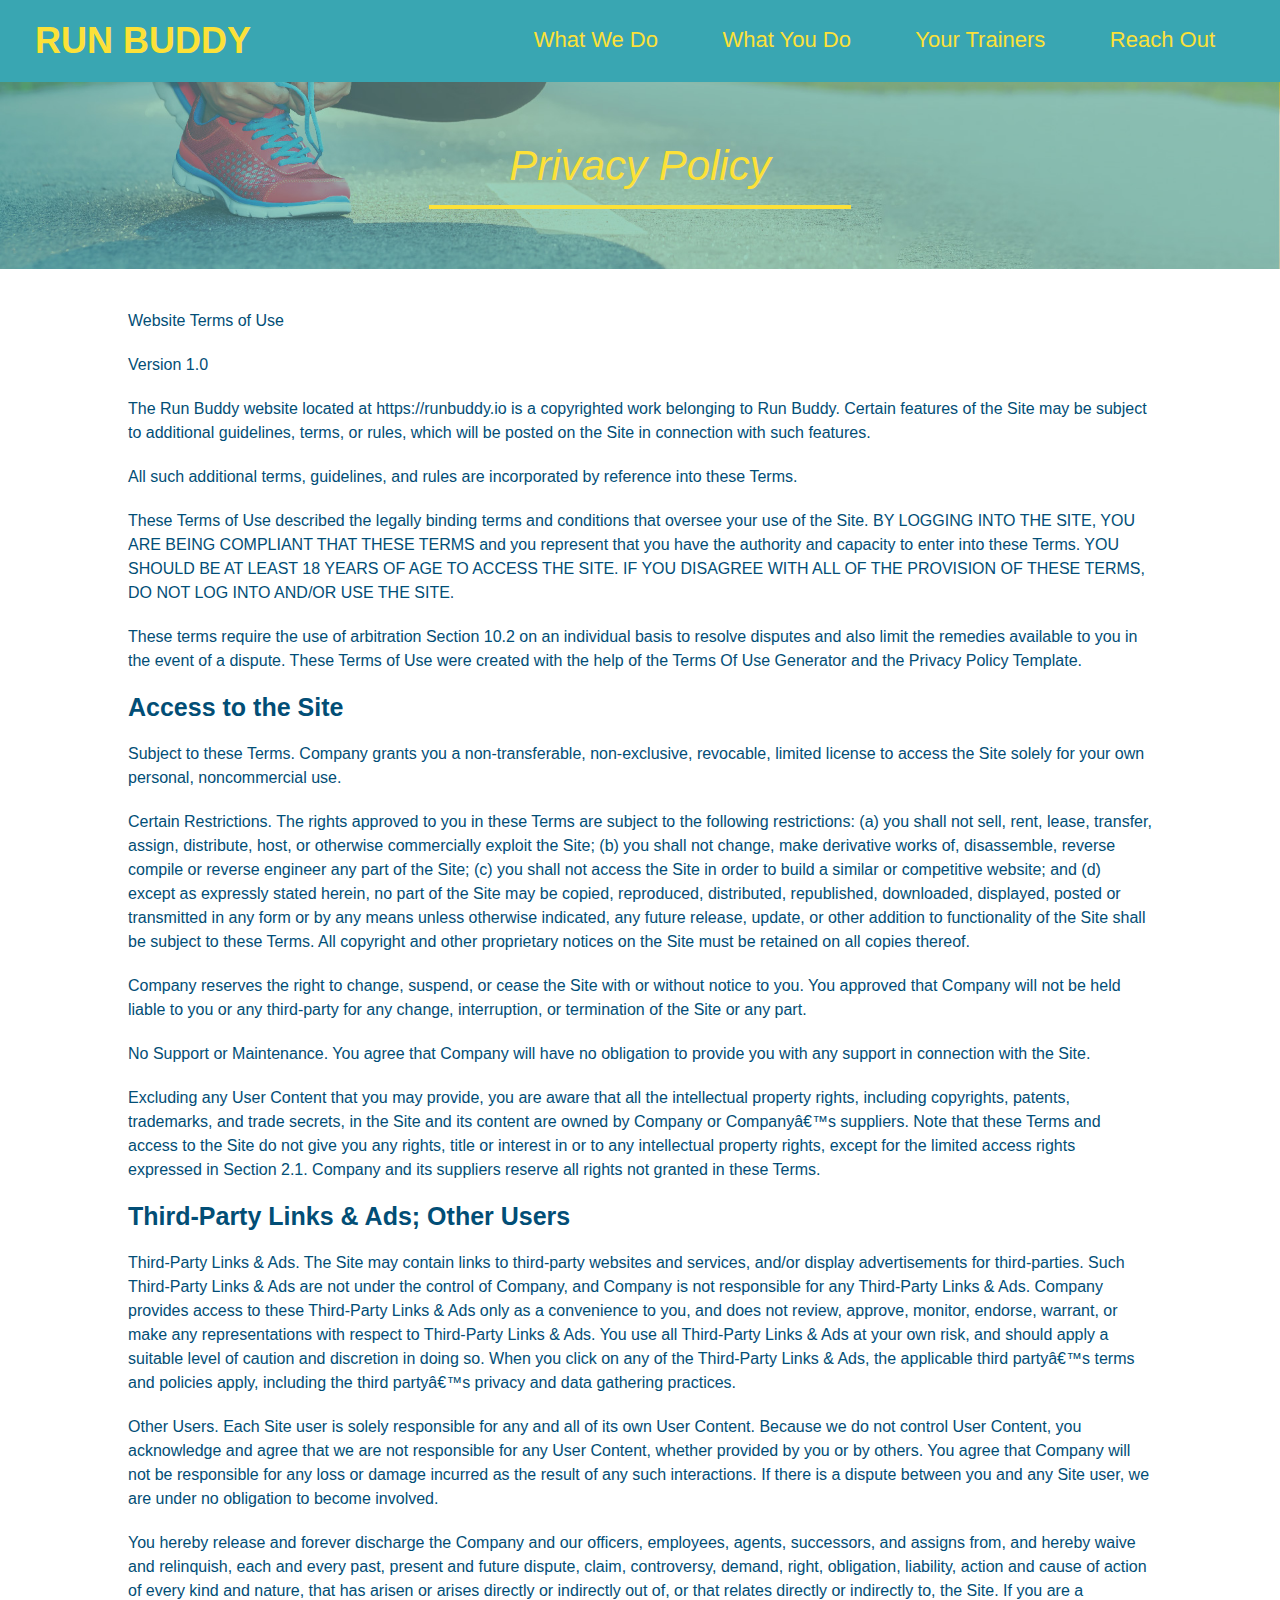
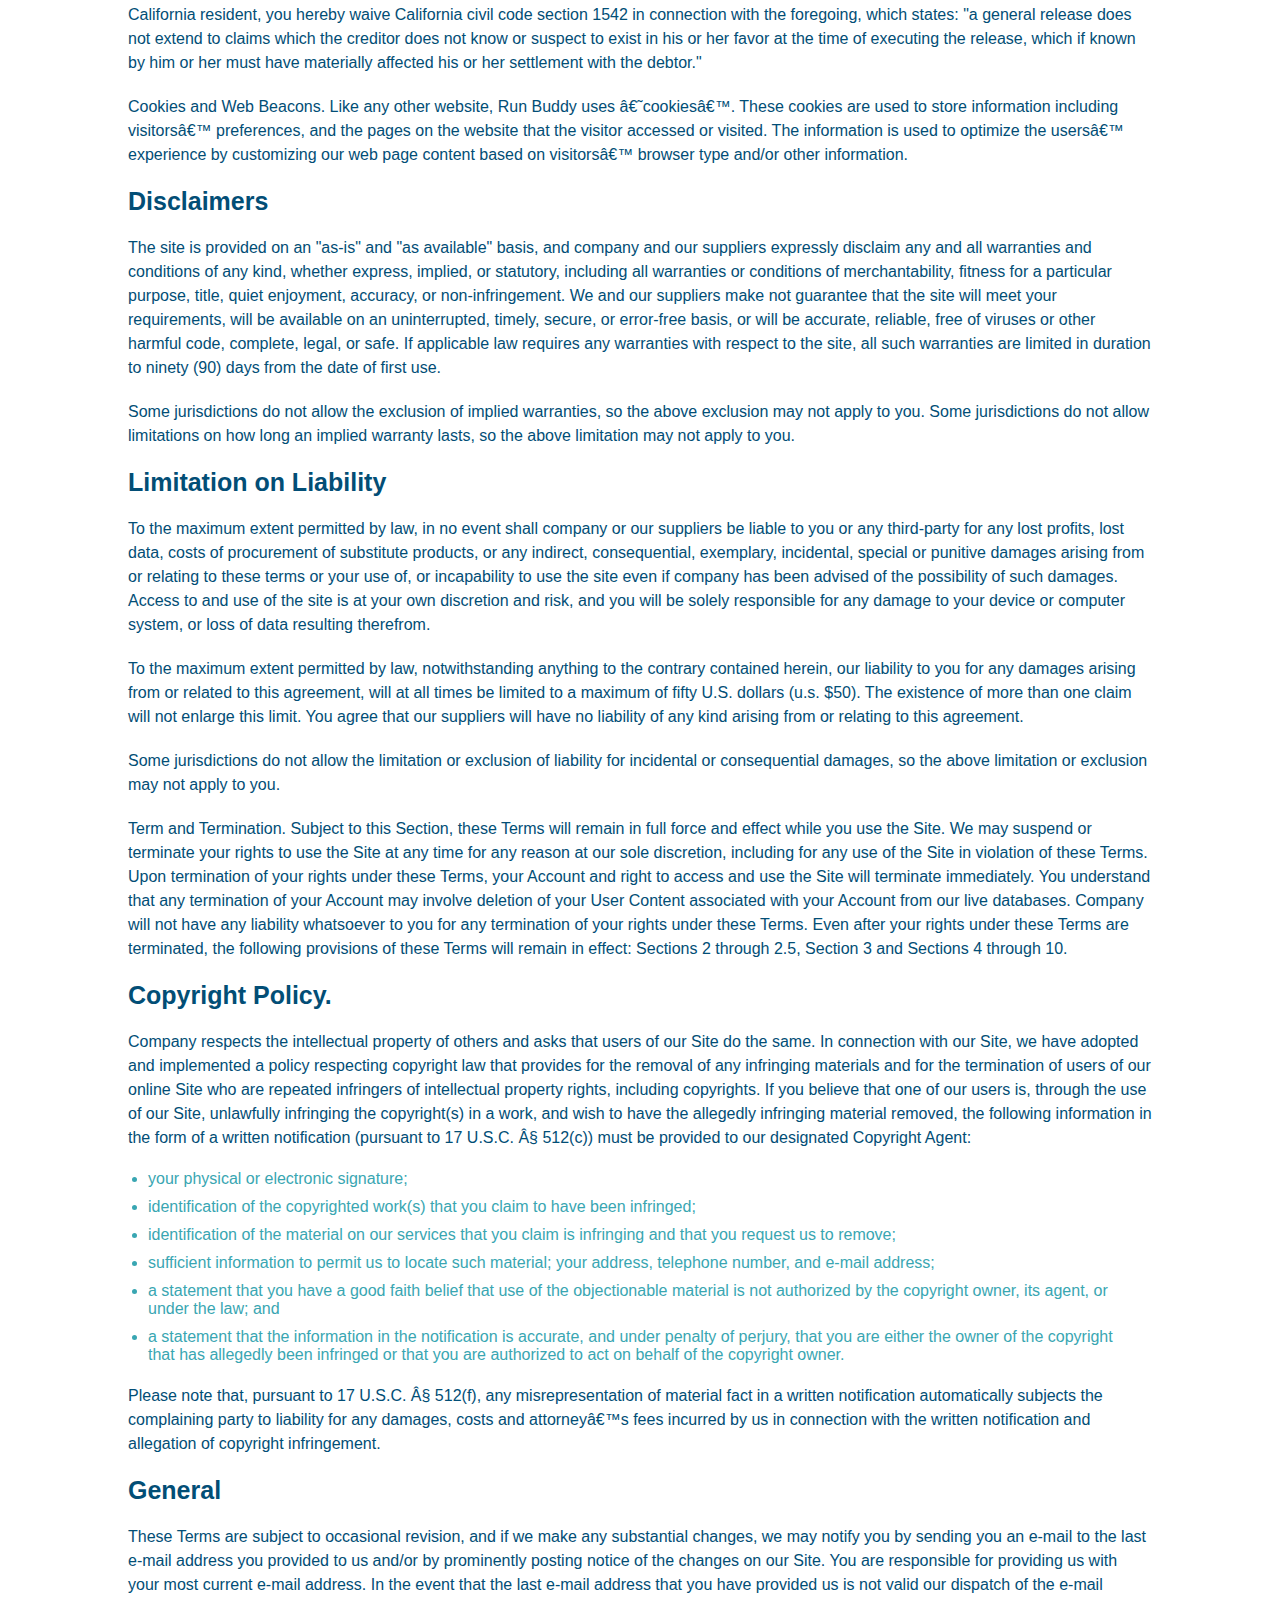
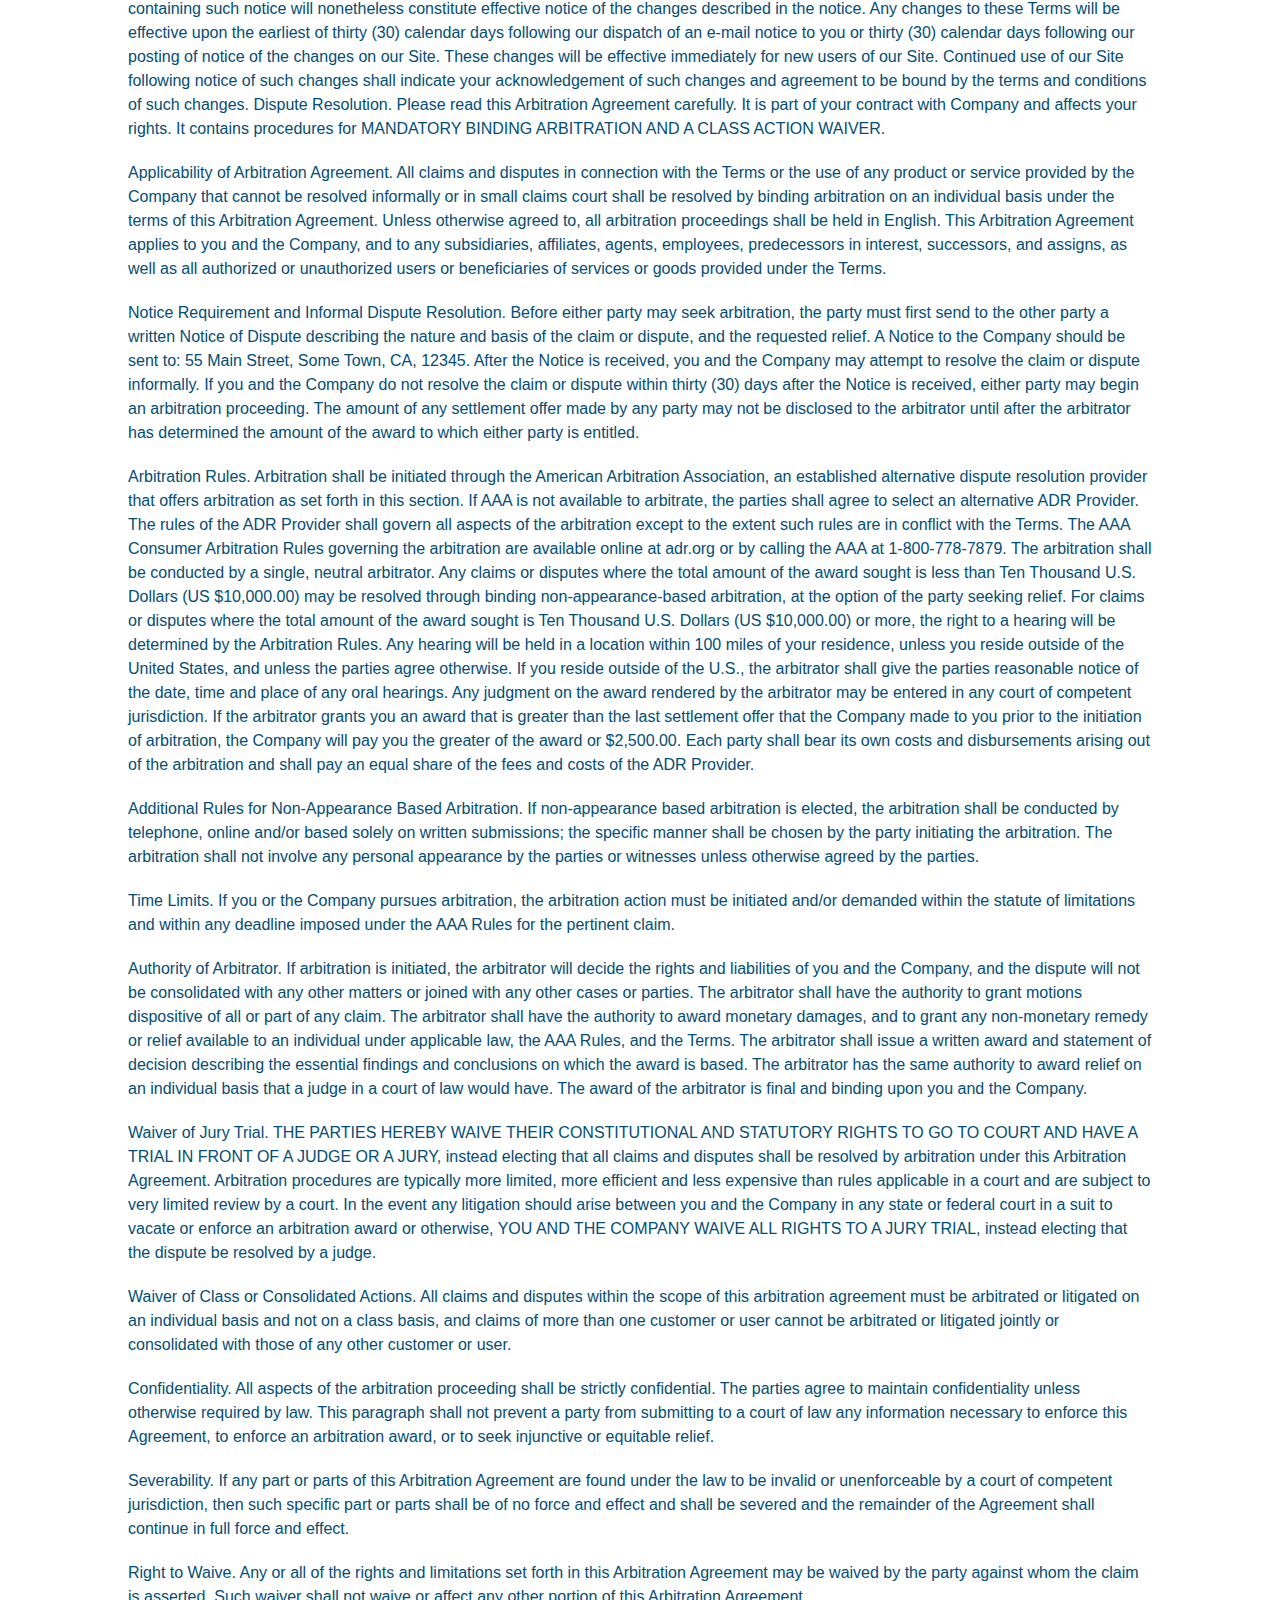
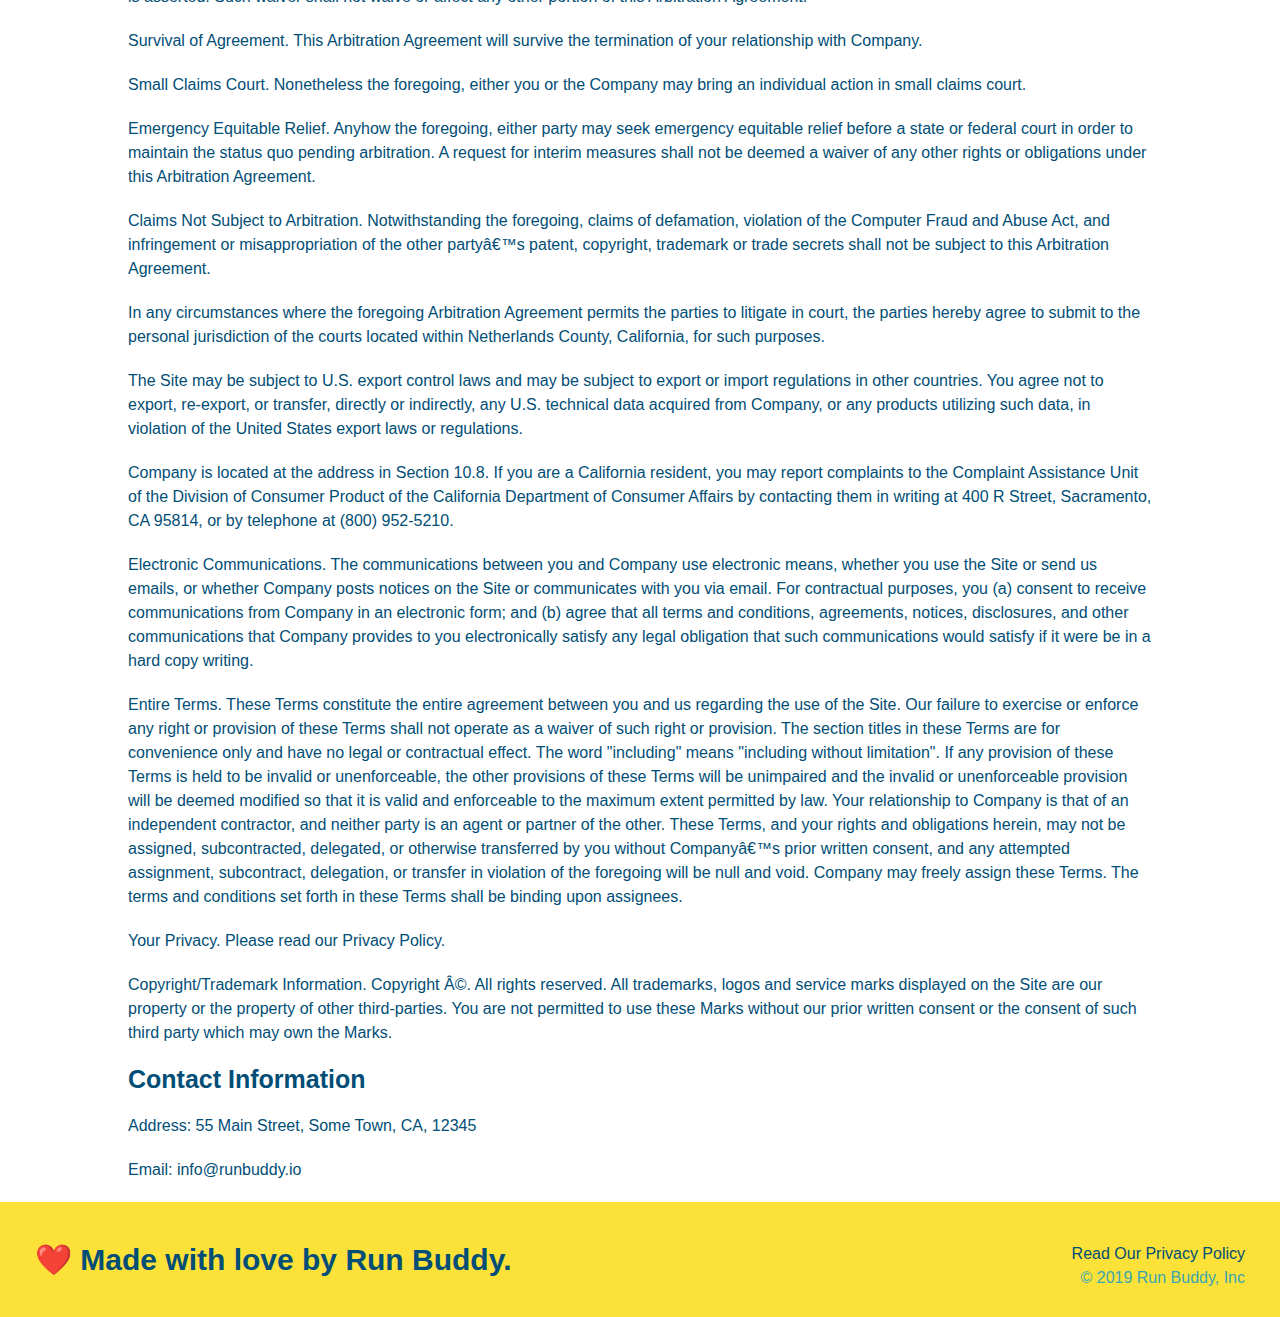
==== privacy-policy.html @ ba2771bc "Privacy Policy" ====
<!DOCTYPE html>
<html lang="en">
<head>
    <meta charset="UTF-8">
    <title>Privacy Policy - Run Buddy</title>
    <link rel="stylesheet" href="./assets/css/style.css" />
    <link rel="stylesheet" href="./assets/css/secondary-styles.css" />
</head>
<body>
    <header>
        <h1>
            <!--The link below is set to index.html rather than "/" because the topmost directory of the project is OneDrive not index.html-->
            <a href="./index.html">RUN BUDDY</a>
        </h1>
        <nav>
            <Ul>
                <li>
                    <a href="./index.html#what-we-do">What We Do</a>
                </li>
                <li>
                    <a href="./index.html#what you do">What You Do</a>
                </li>
                <li>
                    <a href="./index.html#your-trainers">Your Trainers</a>
                </li>
                <li>
                    <a href="./index.html#reach-out">Reach Out</a>
                </li>
            </Ul>
        </nav>
    </header>

    <section class="hero">
        <h2 class="page-title">Privacy Policy</h2>
    </section>

    <article class="secondary-content">
        <p>
            Website Terms of Use
          </p>
    
          <p>
            Version 1.0
          </p>
    
          <p>
            The Run Buddy website located at https://runbuddy.io is a copyrighted work belonging to Run Buddy. Certain
            features of the Site may be subject to additional guidelines, terms, or rules, which will be posted on the Site
            in connection with such features.
          </p>
    
          <p>
            All such additional terms, guidelines, and rules are incorporated by reference into these Terms.
          </p>
    
          <p>
            These Terms of Use described the legally binding terms and conditions that oversee your use of the Site. BY
            LOGGING INTO THE SITE, YOU ARE BEING COMPLIANT THAT THESE TERMS and you represent that you have the authority
            and capacity to enter into these Terms. YOU SHOULD BE AT LEAST 18 YEARS OF AGE TO ACCESS THE SITE. IF YOU
            DISAGREE WITH ALL OF THE PROVISION OF THESE TERMS, DO NOT LOG INTO AND/OR USE THE SITE.
          </p>
    
          <p>
            These terms require the use of arbitration Section 10.2 on an individual basis to resolve disputes and also
            limit the remedies available to you in the event of a dispute. These Terms of Use were created with the help of
            the Terms Of Use Generator and the Privacy Policy Template.
          </p>
    
          <h3>
            Access to the Site
          </h3>
    
          <p>
            Subject to these Terms. Company grants you a non-transferable, non-exclusive, revocable, limited license to
            access the Site solely for your own personal, noncommercial use.
          </p>
    
          <p>
            Certain Restrictions. The rights approved to you in these Terms are subject to the following restrictions: (a)
            you shall not sell, rent, lease, transfer, assign, distribute, host, or otherwise commercially exploit the Site;
            (b) you shall not change, make derivative works of, disassemble, reverse compile or reverse engineer any part of
            the Site; (c) you shall not access the Site in order to build a similar or competitive website; and (d) except
            as expressly stated herein, no part of the Site may be copied, reproduced, distributed, republished, downloaded,
            displayed, posted or transmitted in any form or by any means unless otherwise indicated, any future release,
            update, or other addition to functionality of the Site shall be subject to these Terms. All copyright and other
            proprietary notices on the Site must be retained on all copies thereof.
          </p>
    
          <p>
            Company reserves the right to change, suspend, or cease the Site with or without notice to you. You approved
            that Company will not be held liable to you or any third-party for any change, interruption, or termination of
            the Site or any part.
          </p>
    
          <p>
            No Support or Maintenance. You agree that Company will have no obligation to provide you with any support in
            connection with the Site.
          </p>
    
          <p>
            Excluding any User Content that you may provide, you are aware that all the intellectual property rights,
            including copyrights, patents, trademarks, and trade secrets, in the Site and its content are owned by Company
            or Companyâ€™s suppliers. Note that these Terms and access to the Site do not give you any rights, title or
            interest in or to any intellectual property rights, except for the limited access rights expressed in Section
            2.1. Company and its suppliers reserve all rights not granted in these Terms.
          </p>
    
          <h3>
            Third-Party Links & Ads; Other Users
          </h3>
    
          <p>
            Third-Party Links & Ads. The Site may contain links to third-party websites and services, and/or display
            advertisements for third-parties. Such Third-Party Links & Ads are not under the control of Company, and Company
            is not responsible for any Third-Party Links & Ads. Company provides access to these Third-Party Links & Ads
            only as a convenience to you, and does not review, approve, monitor, endorse, warrant, or make any
            representations with respect to Third-Party Links & Ads. You use all Third-Party Links & Ads at your own risk,
            and should apply a suitable level of caution and discretion in doing so. When you click on any of the
            Third-Party Links & Ads, the applicable third partyâ€™s terms and policies apply, including the third partyâ€™s
            privacy and data gathering practices.
          </p>
    
          <p>
            Other Users. Each Site user is solely responsible for any and all of its own User Content. Because we do not
            control User Content, you acknowledge and agree that we are not responsible for any User Content, whether
            provided by you or by others. You agree that Company will not be responsible for any loss or damage incurred as
            the result of any such interactions. If there is a dispute between you and any Site user, we are under no
            obligation to become involved.
          </p>
    
          <p>
            You hereby release and forever discharge the Company and our officers, employees, agents, successors, and
            assigns from, and hereby waive and relinquish, each and every past, present and future dispute, claim,
            controversy, demand, right, obligation, liability, action and cause of action of every kind and nature, that has
            arisen or arises directly or indirectly out of, or that relates directly or indirectly to, the Site. If you are
            a California resident, you hereby waive California civil code section 1542 in connection with the foregoing,
            which states: "a general release does not extend to claims which the creditor does not know or suspect to exist
            in his or her favor at the time of executing the release, which if known by him or her must have materially
            affected his or her settlement with the debtor."
          </p>
    
          <p>
            Cookies and Web Beacons. Like any other website, Run Buddy uses â€˜cookiesâ€™. These cookies are used to store
            information including visitorsâ€™ preferences, and the pages on the website that the visitor accessed or visited.
            The information is used to optimize the usersâ€™ experience by customizing our web page content based on visitorsâ€™
            browser type and/or other information.
          </p>
    
          <h3>
            Disclaimers
          </h3>
    
          <p>
            The site is provided on an "as-is" and "as available" basis, and company and our suppliers expressly disclaim
            any and all warranties and conditions of any kind, whether express, implied, or statutory, including all
            warranties or conditions of merchantability, fitness for a particular purpose, title, quiet enjoyment, accuracy,
            or non-infringement. We and our suppliers make not guarantee that the site will meet your requirements, will be
            available on an uninterrupted, timely, secure, or error-free basis, or will be accurate, reliable, free of
            viruses or other harmful code, complete, legal, or safe. If applicable law requires any warranties with respect
            to the site, all such warranties are limited in duration to ninety (90) days from the date of first use.
          </p>
    
          <p>
            Some jurisdictions do not allow the exclusion of implied warranties, so the above exclusion may not apply to
            you. Some jurisdictions do not allow limitations on how long an implied warranty lasts, so the above limitation
            may not apply to you.
          </p>
    
          <h3>
            Limitation on Liability
          </h3>
    
          <p>
            To the maximum extent permitted by law, in no event shall company or our suppliers be liable to you or any
            third-party for any lost profits, lost data, costs of procurement of substitute products, or any indirect,
            consequential, exemplary, incidental, special or punitive damages arising from or relating to these terms or
            your use of, or incapability to use the site even if company has been advised of the possibility of such
            damages. Access to and use of the site is at your own discretion and risk, and you will be solely responsible
            for any damage to your device or computer system, or loss of data resulting therefrom.
          </p>
    
          <p>
            To the maximum extent permitted by law, notwithstanding anything to the contrary contained herein, our liability
            to you for any damages arising from or related to this agreement, will at all times be limited to a maximum of
            fifty U.S. dollars (u.s. $50). The existence of more than one claim will not enlarge this limit. You agree that
            our suppliers will have no liability of any kind arising from or relating to this agreement.
          </p>
    
          <p>
            Some jurisdictions do not allow the limitation or exclusion of liability for incidental or consequential
            damages, so the above limitation or exclusion may not apply to you.
          </p>
    
          <p>
            Term and Termination. Subject to this Section, these Terms will remain in full force and effect while you use
            the Site. We may suspend or terminate your rights to use the Site at any time for any reason at our sole
            discretion, including for any use of the Site in violation of these Terms. Upon termination of your rights under
            these Terms, your Account and right to access and use the Site will terminate immediately. You understand that
            any termination of your Account may involve deletion of your User Content associated with your Account from our
            live databases. Company will not have any liability whatsoever to you for any termination of your rights under
            these Terms. Even after your rights under these Terms are terminated, the following provisions of these Terms
            will remain in effect: Sections 2 through 2.5, Section 3 and Sections 4 through 10.
          </p>
    
          <h3>
            Copyright Policy.
          </h3>
    
          <p>
            Company respects the intellectual property of others and asks that users of our Site do the same. In connection
            with our Site, we have adopted and implemented a policy respecting copyright law that provides for the removal
            of any infringing materials and for the termination of users of our online Site who are repeated infringers of
            intellectual property rights, including copyrights. If you believe that one of our users is, through the use of
            our Site, unlawfully infringing the copyright(s) in a work, and wish to have the allegedly infringing material
            removed, the following information in the form of a written notification (pursuant to 17 U.S.C. Â§ 512(c)) must
            be provided to our designated Copyright Agent:
          </p>
    
          <ul>
            <li>
              your physical or electronic signature;
            </li>
            <li>
              identification of the copyrighted work(s) that you claim to have been infringed;
            </li>
            <li>
              identification of the material on our services that you claim is infringing and that you request us to remove;
            </li>
            <li>
              sufficient information to permit us to locate such material; your address, telephone number, and e-mail
              address;
            </li>
            <li>
              a statement that you have a good faith belief that use of the objectionable material is not authorized by the
              copyright owner, its agent, or under the law; and
            </li>
            <li>
              a statement that the information in the notification is accurate, and under penalty of perjury, that you are
              either the owner of the copyright that has allegedly been infringed or that you are authorized to act on
              behalf of the copyright owner.
            </li>
          </ul>
    
          <p>
            Please note that, pursuant to 17 U.S.C. Â§ 512(f), any misrepresentation of material fact in a written
            notification automatically subjects the complaining party to liability for any damages, costs and attorneyâ€™s
            fees incurred by us in connection with the written notification and allegation of copyright infringement.
          </p>
    
          <h3>
            General
          </h3>
    
          <p>
            These Terms are subject to occasional revision, and if we make any substantial changes, we may notify you by
            sending you an e-mail to the last e-mail address you provided to us and/or by prominently posting notice of the
            changes on our Site. You are responsible for providing us with your most current e-mail address. In the event
            that the last e-mail address that you have provided us is not valid our dispatch of the e-mail containing such
            notice will nonetheless constitute effective notice of the changes described in the notice. Any changes to these
            Terms will be effective upon the earliest of thirty (30) calendar days following our dispatch of an e-mail
            notice to you or thirty (30) calendar days following our posting of notice of the changes on our Site. These
            changes will be effective immediately for new users of our Site. Continued use of our Site following notice of
            such changes shall indicate your acknowledgement of such changes and agreement to be bound by the terms and
            conditions of such changes. Dispute Resolution. Please read this Arbitration Agreement carefully. It is part of
            your contract with Company and affects your rights. It contains procedures for MANDATORY BINDING ARBITRATION AND
            A CLASS ACTION WAIVER.
          </p>
    
          <p>
            Applicability of Arbitration Agreement. All claims and disputes in connection with the Terms or the use of any
            product or service provided by the Company that cannot be resolved informally or in small claims court shall be
            resolved by binding arbitration on an individual basis under the terms of this Arbitration Agreement. Unless
            otherwise agreed to, all arbitration proceedings shall be held in English. This Arbitration Agreement applies to
            you and the Company, and to any subsidiaries, affiliates, agents, employees, predecessors in interest,
            successors, and assigns, as well as all authorized or unauthorized users or beneficiaries of services or goods
            provided under the Terms.
          </p>
    
          <p>
            Notice Requirement and Informal Dispute Resolution. Before either party may seek arbitration, the party must
            first send to the other party a written Notice of Dispute describing the nature and basis of the claim or
            dispute, and the requested relief. A Notice to the Company should be sent to: 55 Main Street, Some Town, CA,
            12345. After the Notice is received, you and the Company may attempt to resolve the claim or dispute informally.
            If you and the Company do not resolve the claim or dispute within thirty (30) days after the Notice is received,
            either party may begin an arbitration proceeding. The amount of any settlement offer made by any party may not
            be disclosed to the arbitrator until after the arbitrator has determined the amount of the award to which either
            party is entitled.
          </p>
    
          <p>
            Arbitration Rules. Arbitration shall be initiated through the American Arbitration Association, an established
            alternative dispute resolution provider that offers arbitration as set forth in this section. If AAA is not
            available to arbitrate, the parties shall agree to select an alternative ADR Provider. The rules of the ADR
            Provider shall govern all aspects of the arbitration except to the extent such rules are in conflict with the
            Terms. The AAA Consumer Arbitration Rules governing the arbitration are available online at adr.org or by
            calling the AAA at 1-800-778-7879. The arbitration shall be conducted by a single, neutral arbitrator. Any
            claims or disputes where the total amount of the award sought is less than Ten Thousand U.S. Dollars (US
            $10,000.00) may be resolved through binding non-appearance-based arbitration, at the option of the party seeking
            relief. For claims or disputes where the total amount of the award sought is Ten Thousand U.S. Dollars (US
            $10,000.00) or more, the right to a hearing will be determined by the Arbitration Rules. Any hearing will be
            held in a location within 100 miles of your residence, unless you reside outside of the United States, and
            unless the parties agree otherwise. If you reside outside of the U.S., the arbitrator shall give the parties
            reasonable notice of the date, time and place of any oral hearings. Any judgment on the award rendered by the
            arbitrator may be entered in any court of competent jurisdiction. If the arbitrator grants you an award that is
            greater than the last settlement offer that the Company made to you prior to the initiation of arbitration, the
            Company will pay you the greater of the award or $2,500.00. Each party shall bear its own costs and
            disbursements arising out of the arbitration and shall pay an equal share of the fees and costs of the ADR
            Provider.
          </p>
    
          <p>
            Additional Rules for Non-Appearance Based Arbitration. If non-appearance based arbitration is elected, the
            arbitration shall be conducted by telephone, online and/or based solely on written submissions; the specific
            manner shall be chosen by the party initiating the arbitration. The arbitration shall not involve any personal
            appearance by the parties or witnesses unless otherwise agreed by the parties.
          </p>
    
          <p>
            Time Limits. If you or the Company pursues arbitration, the arbitration action must be initiated and/or demanded
            within the statute of limitations and within any deadline imposed under the AAA Rules for the pertinent claim.
          </p>
    
          <p>
            Authority of Arbitrator. If arbitration is initiated, the arbitrator will decide the rights and liabilities of
            you and the Company, and the dispute will not be consolidated with any other matters or joined with any other
            cases or parties. The arbitrator shall have the authority to grant motions dispositive of all or part of any
            claim. The arbitrator shall have the authority to award monetary damages, and to grant any non-monetary remedy
            or relief available to an individual under applicable law, the AAA Rules, and the Terms. The arbitrator shall
            issue a written award and statement of decision describing the essential findings and conclusions on which the
            award is based. The arbitrator has the same authority to award relief on an individual basis that a judge in a
            court of law would have. The award of the arbitrator is final and binding upon you and the Company.
          </p>
    
          <p>
            Waiver of Jury Trial. THE PARTIES HEREBY WAIVE THEIR CONSTITUTIONAL AND STATUTORY RIGHTS TO GO TO COURT AND HAVE
            A TRIAL IN FRONT OF A JUDGE OR A JURY, instead electing that all claims and disputes shall be resolved by
            arbitration under this Arbitration Agreement. Arbitration procedures are typically more limited, more efficient
            and less expensive than rules applicable in a court and are subject to very limited review by a court. In the
            event any litigation should arise between you and the Company in any state or federal court in a suit to vacate
            or enforce an arbitration award or otherwise, YOU AND THE COMPANY WAIVE ALL RIGHTS TO A JURY TRIAL, instead
            electing that the dispute be resolved by a judge.
          </p>
    
          <p>
            Waiver of Class or Consolidated Actions. All claims and disputes within the scope of this arbitration agreement
            must be arbitrated or litigated on an individual basis and not on a class basis, and claims of more than one
            customer or user cannot be arbitrated or litigated jointly or consolidated with those of any other customer or
            user.
          </p>
    
          <p>
            Confidentiality. All aspects of the arbitration proceeding shall be strictly confidential. The parties agree to
            maintain confidentiality unless otherwise required by law. This paragraph shall not prevent a party from
            submitting to a court of law any information necessary to enforce this Agreement, to enforce an arbitration
            award, or to seek injunctive or equitable relief.
          </p>
    
          <p>
            Severability. If any part or parts of this Arbitration Agreement are found under the law to be invalid or
            unenforceable by a court of competent jurisdiction, then such specific part or parts shall be of no force and
            effect and shall be severed and the remainder of the Agreement shall continue in full force and effect.
          </p>
    
          <p>
            Right to Waive. Any or all of the rights and limitations set forth in this Arbitration Agreement may be waived
            by the party against whom the claim is asserted. Such waiver shall not waive or affect any other portion of this
            Arbitration Agreement.
          </p>
    
          <p>
            Survival of Agreement. This Arbitration Agreement will survive the termination of your relationship with
            Company.
          </p>
    
          <p>
            Small Claims Court. Nonetheless the foregoing, either you or the Company may bring an individual action in small
            claims court.
          </p>
    
          <p>
            Emergency Equitable Relief. Anyhow the foregoing, either party may seek emergency equitable relief before a
            state or federal court in order to maintain the status quo pending arbitration. A request for interim measures
            shall not be deemed a waiver of any other rights or obligations under this Arbitration Agreement.
          </p>
    
          <p>
            Claims Not Subject to Arbitration. Notwithstanding the foregoing, claims of defamation, violation of the
            Computer Fraud and Abuse Act, and infringement or misappropriation of the other partyâ€™s patent, copyright,
            trademark or trade secrets shall not be subject to this Arbitration Agreement.
          </p>
    
          <p>
            In any circumstances where the foregoing Arbitration Agreement permits the parties to litigate in court, the
            parties hereby agree to submit to the personal jurisdiction of the courts located within Netherlands County,
            California, for such purposes.
          </p>
    
          <p>
            The Site may be subject to U.S. export control laws and may be subject to export or import regulations in other
            countries. You agree not to export, re-export, or transfer, directly or indirectly, any U.S. technical data
            acquired from Company, or any products utilizing such data, in violation of the United States export laws or
            regulations.
          </p>
    
          <p>
            Company is located at the address in Section 10.8. If you are a California resident, you may report complaints
            to the Complaint Assistance Unit of the Division of Consumer Product of the California Department of Consumer
            Affairs by contacting them in writing at 400 R Street, Sacramento, CA 95814, or by telephone at (800) 952-5210.
          </p>
    
          <p>
            Electronic Communications. The communications between you and Company use electronic means, whether you use the
            Site or send us emails, or whether Company posts notices on the Site or communicates with you via email. For
            contractual purposes, you (a) consent to receive communications from Company in an electronic form; and (b)
            agree that all terms and conditions, agreements, notices, disclosures, and other communications that Company
            provides to you electronically satisfy any legal obligation that such communications would satisfy if it were be
            in a hard copy writing.
          </p>
    
          <p>
            Entire Terms. These Terms constitute the entire agreement between you and us regarding the use of the Site. Our
            failure to exercise or enforce any right or provision of these Terms shall not operate as a waiver of such right
            or provision. The section titles in these Terms are for convenience only and have no legal or contractual
            effect. The word "including" means "including without limitation". If any provision of these Terms is held to be
            invalid or unenforceable, the other provisions of these Terms will be unimpaired and the invalid or
            unenforceable provision will be deemed modified so that it is valid and enforceable to the maximum extent
            permitted by law. Your relationship to Company is that of an independent contractor, and neither party is an
            agent or partner of the other. These Terms, and your rights and obligations herein, may not be assigned,
            subcontracted, delegated, or otherwise transferred by you without Companyâ€™s prior written consent, and any
            attempted assignment, subcontract, delegation, or transfer in violation of the foregoing will be null and void.
            Company may freely assign these Terms. The terms and conditions set forth in these Terms shall be binding upon
            assignees.
          </p>
    
          <p>
            Your Privacy. Please read our Privacy Policy.
          </p>
    
          <p>
            Copyright/Trademark Information. Copyright Â©. All rights reserved. All trademarks, logos and service marks
            displayed on the Site are our property or the property of other third-parties. You are not permitted to use
            these Marks without our prior written consent or the consent of such third party which may own the Marks.
          </p>
    
          <h3>
            Contact Information
          </h3>
    
          <p>
            Address: 55 Main Street, Some Town, CA, 12345
          </p>
    
          <p>
            Email: info@runbuddy.io
          </p>
    </article>

    <footer>
        <h2>❤️ Made with love by Run Buddy.</h2>
        <div>
            <a>Read Our Privacy Policy</a><br />
            &copy; 2019 Run Buddy, Inc
        </div>
    </footer>
</body>
</html>
---- assets/css/style.css ----
* {
    margin: 0;
    padding: 0;
    box-sizing: border-box;
}

body {
    font-family: helvetica, arial, sans-serif;
   color:#39a6b2
}

header {
    padding: 20px 35px;
    background-color: #39a6b2;
}

header h1 {
    font-weight: bold;
    font-size: 36px;
    color: #fce138;
    margin: 0;
    display: inline;
}

header a {
    text-decoration: none;
    color: #fce138
   
}
header nav {
    float: right;
    margin: 7px 0;
}

header nav ul li {
    display: inline;
}

header nav ul li a {
    margin: 0 30px;
    font-weight: lighter;
    font-size: 22px;
}

footer {
    background: #fce138;
    width: 100%;
    padding: 40px 35px;
}

footer h2 {
    display: inline;
    color: #024e76;
    font-size: 30px;
    margin: 0;
}

footer div {
    float: right;
    line-height: 1.5;
    text-align: right;
}

footer a {
    color: #024e76;
}

section{
    padding: 60px;
}

.hero {
    background-image: url("../images/hero-bg.jpg");
    height: 600px;
    background-position: center;
    background-size: cover;
    position: relative;
}

.hero-form {
    color: #024e76;
    background-color: #fce138;
    padding: 20px;
    width: 500px;
    border: solid 3px #024e76;
    position: absolute;
    bottom: 120px;
    right: 140px;
}

.hero-form h3 {
    font-size: 24px;
    margin: 0;
}

.hero-form p {
    margin: 5px 0 15px 0;
}

.form-input {
    border: 1px solid #024e76;
    display: block;
    padding: 7px 15px;
    font-size: 16px;
    color: #024e76;
    width: 100%;
    margin-bottom: 15px;
}

.hero-form label {
    margin: 0 5px;
}

.hero-form button {
    color: #fce138;
    background-color: #024e76;
    border: none;
    padding: 10px 20px;
    font-size: 16px;
}

.intro {
    text-align: center;
}

.section-title {
    font-size: 55px;
    color: #024e76;
    margin-bottom: 35px;
    padding: 0 100px 20px 100px;
    border-bottom: 3px solid;
    display: inline-block;
}

.intro p {
    line-height: 1.7;
    color: #39a6b2;
    width: 80%;
    font-size: 20px;
    margin: 0 auto;
}

.steps {
    text-align: center;
    background: #fce138;
}

.primary-border {
    border-color: #fce138;
}

.secondary-border {
    border-color: #39a6b2;
}

.steps div {
    margin-bottom: 80px;

}

.steps img {
    width: 15%;
    margin: 10px 0;
}

.steps h3 {
    color: #024e76;
    font-size: 46px;
    margin-top: 10px;
}

.steps p {
    color: #39a6b2;
    font-size: 23 px;
}

.steps span {
    font-size: 38px;
}

.trainers {
    text-align: center;
}

.trainer {
    width: 900px;
    margin: 0 auto 30px auto;
    background: #024e76;
    color: #fce138;
    overflow: auto;
}

.trainer img {
    width: 35%;
    float: left;
}

.trainer-bio {
    padding: 35px;
    float: left;
    width: 65%;
}

.text-left {
    text-align: left;
}

.text-right {
    text-align: right;
}

.trainer-bio h3 {
    font-size: 32px;
    margin-bottom: 8px;
}

.trainer-bio h4 {
    font-weight: lighter;
    font-size: 26px;
    margin-bottom: 25px;
}

.trainer-bio p {
    font-size: 17px;
    line-height: 1.3;
}

.contact {
    background: #024e76;
    text-align: center;

}

.contact h2 {
    color: #fce138;
}

.contact-info iframe {
    width: 400px;
    height: 400px;
}

.contact-info div {
    width: 410px;
    display: inline-block;
    vertical-align: top;
    text-align: left;
    margin: 30px 0 0 60px;
    color: white;
}

.contact-info h3 {
    color: #fce138;
    font-size: 32px;
}

.contact-info p, .contact-info address {
    margin: 20px 0;
    line-height: 1.5;
    font-size: 20px;
    font-style: normal;
}

.contact-info a {
    color:#fce138;
}
---- assets/css/secondary-styles.css ----
.hero {
    background-position: bottom;
    height: auto;
    text-align: center;
    margin-bottom: 40px;
}

/*For some reason padding short hand will not properly display*/
.page-title {
    color: #fce138;
    display: inline-block;
    border-bottom: 4px solid;
    padding-top: 0;
    padding-right: 80px;
    padding-bottom: 15px;
    padding-left: 80px;
    font-weight: normal;
    font-size: 42px;
    font-style: italic;
}

.secondary-content {
    width: 80%;
    margin:auto;
    color: #024e76;
}

.secondary-content h3 {
    font-size: 25px;
    margin: 20px 0;
}

.secondary-content p {
    font-size: 16px;
    line-height: 1.5;
    margin: 20px 0;
}

.secondary-content ul {
    margin: 15px 20px;
}

.secondary-content li {
    color: #39a6b2;
    margin: 10px 0;
}
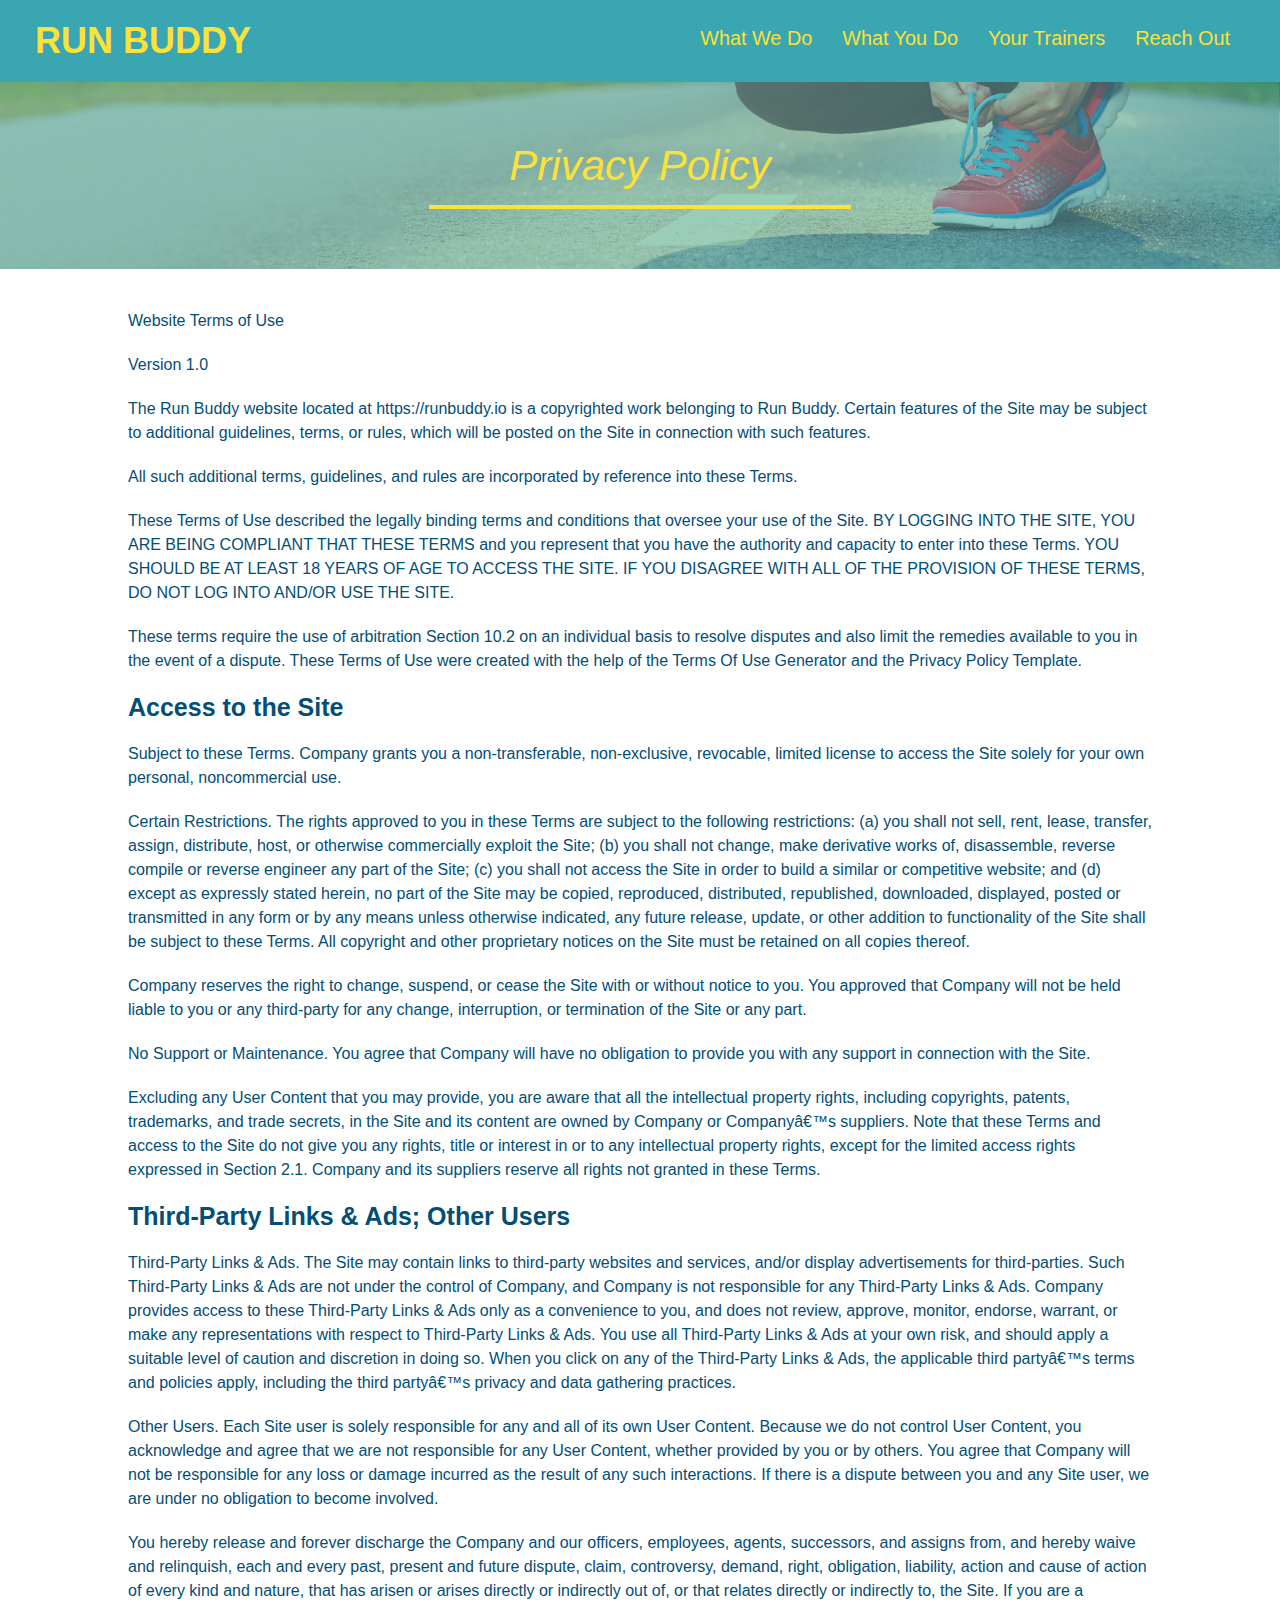
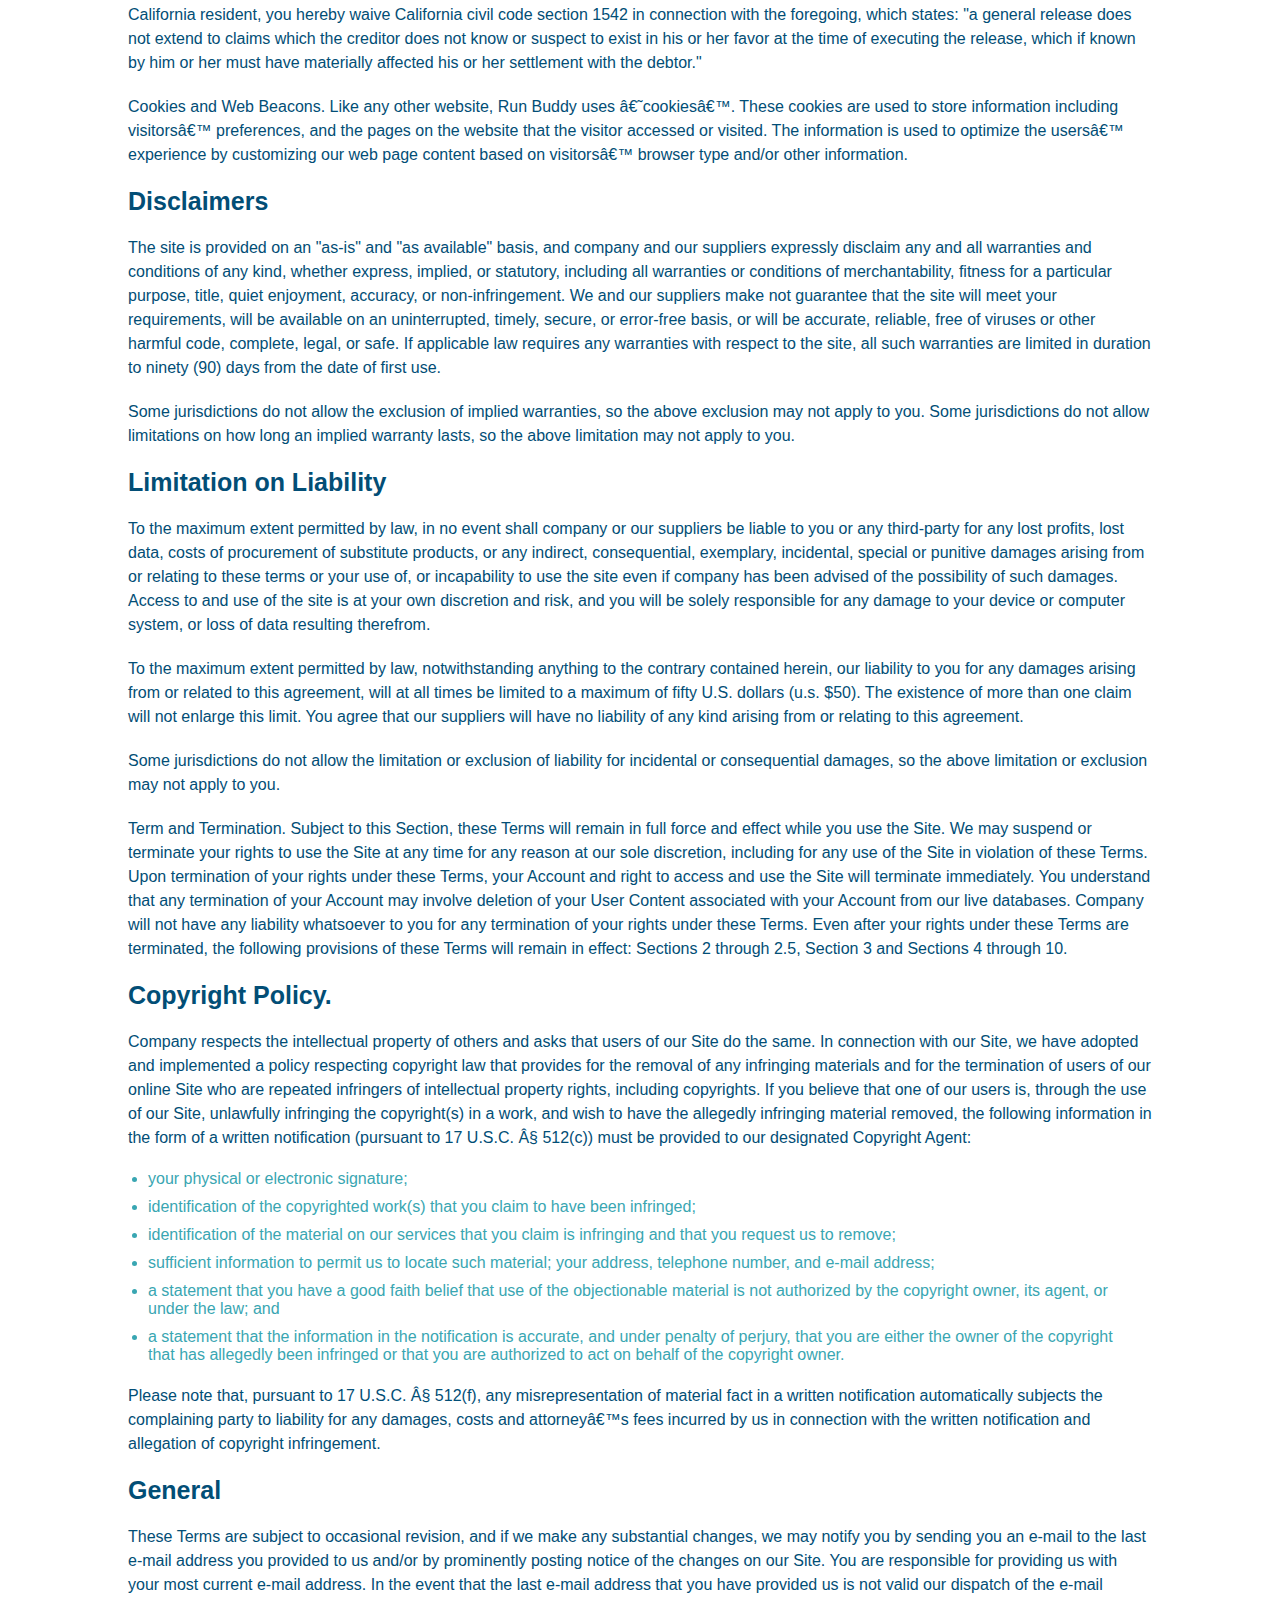
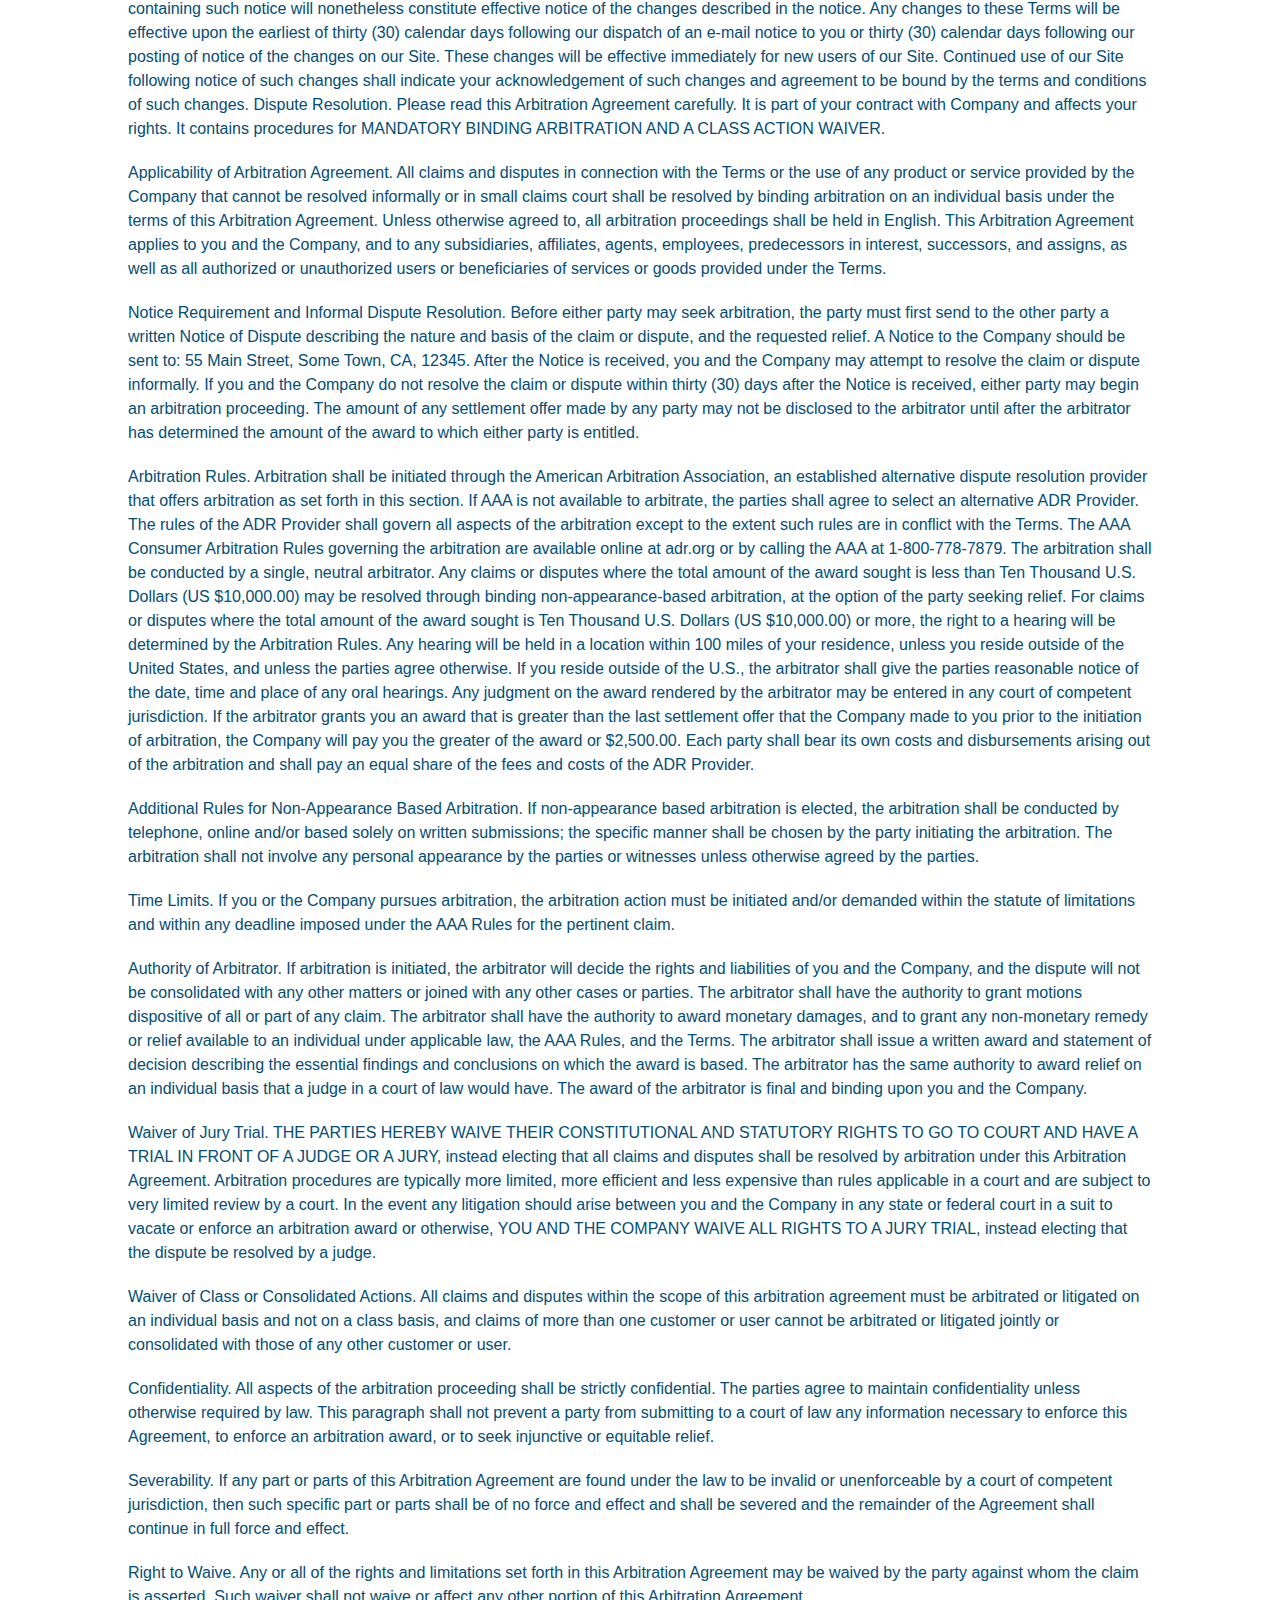
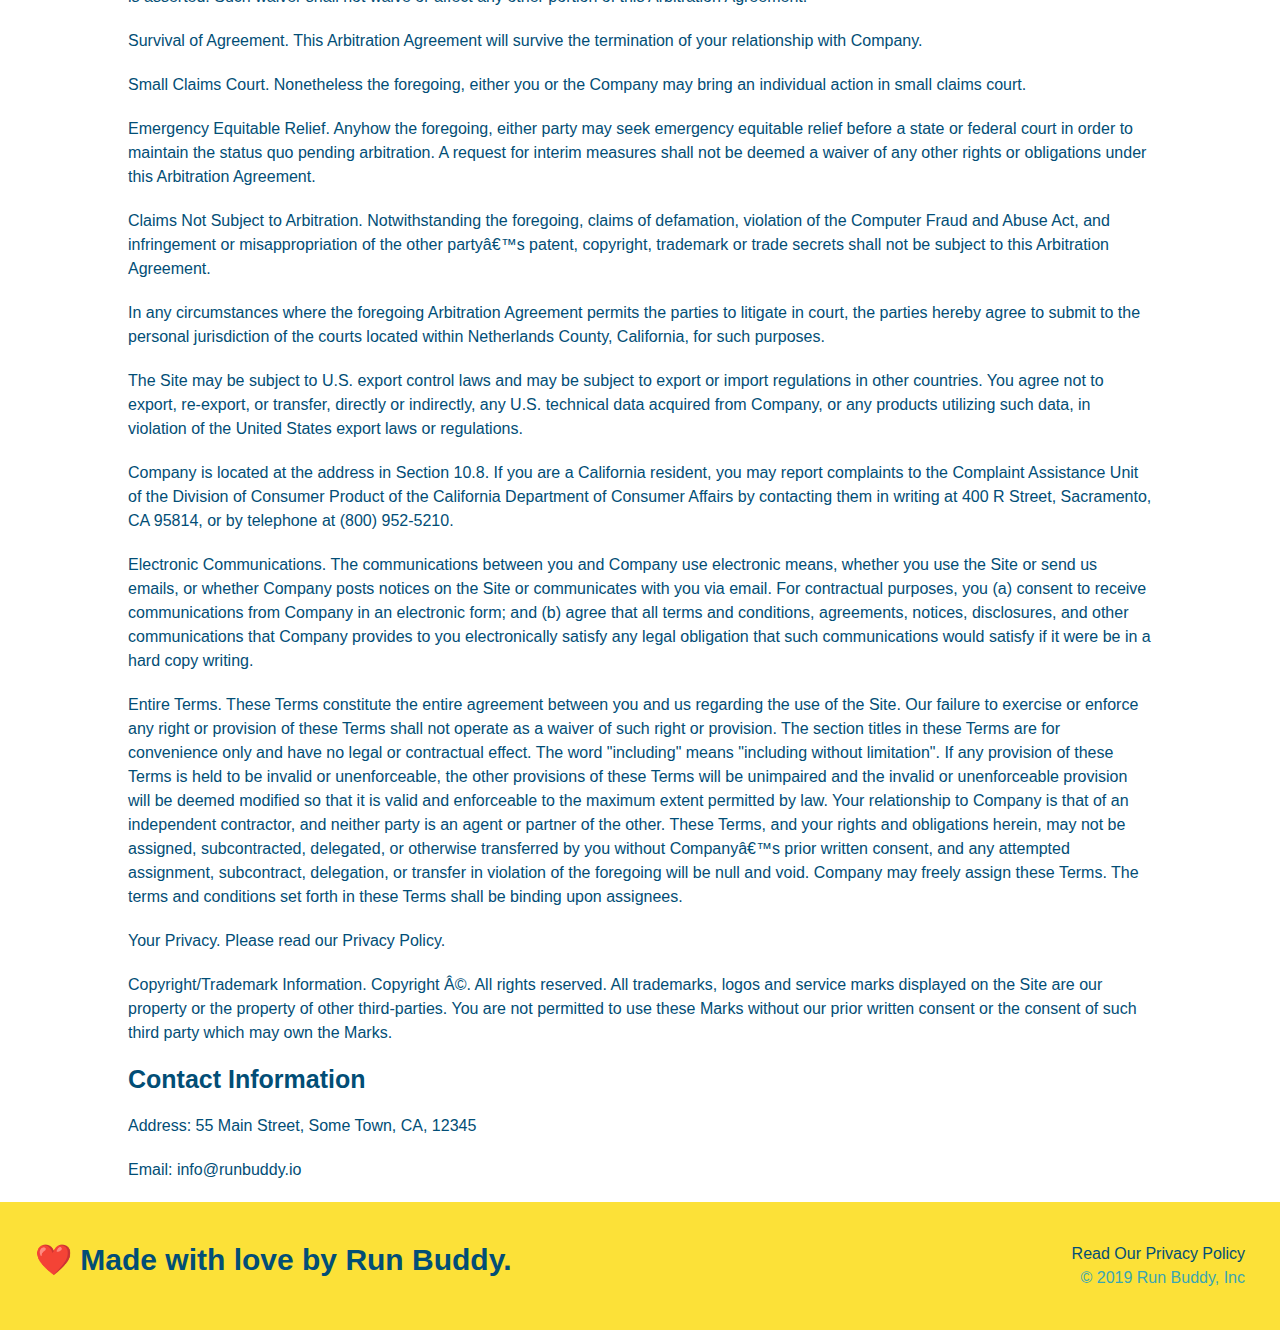
==== commit 3f24d560: "media querie skeleton added" ====
--- a/privacy-policy.html
+++ b/privacy-policy.html
@@ -2,6 +2,7 @@
 <html lang="en">
 <head>
     <meta charset="UTF-8">
+    <meta name="viewport" content="width=device-width, initial-scale=1.0" />
     <title>Privacy Policy - Run Buddy</title>
     <link rel="stylesheet" href="./assets/css/style.css" />
     <link rel="stylesheet" href="./assets/css/secondary-styles.css" />
--- a/assets/css/style.css
+++ b/assets/css/style.css
@@ -12,6 +12,9 @@
 header {
     padding: 20px 35px;
     background-color: #39a6b2;
+    display: flex;
+    justify-content: space-between;
+    flex-wrap: wrap;
 }
 
 header h1 {
@@ -19,7 +22,6 @@
     font-size: 36px;
     color: #fce138;
     margin: 0;
-    display: inline;
 }
 
 header a {
@@ -28,35 +30,39 @@
    
 }
 header nav {
-    float: right;
     margin: 7px 0;
 }
 
-header nav ul li {
-    display: inline;
+header nav ul {
+    display: flex;
+    flex-wrap: wrap;
+    justify-content: space-between;
+    align-items: center;
+    list-style: none;
 }
 
 header nav ul li a {
-    margin: 0 30px;
+    padding: 10px 15px;
     font-weight: lighter;
-    font-size: 22px;
+    font-size: 1.55vw;
 }
 
 footer {
     background: #fce138;
     width: 100%;
     padding: 40px 35px;
+    display: flex;
+    flex-wrap: wrap;
+    justify-content: space-between;
 }
 
 footer h2 {
-    display: inline;
     color: #024e76;
     font-size: 30px;
     margin: 0;
 }
 
 footer div {
-    float: right;
     line-height: 1.5;
     text-align: right;
 }
@@ -71,21 +77,36 @@
 
 .hero {
     background-image: url("../images/hero-bg.jpg");
-    height: 600px;
     background-position: center;
     background-size: cover;
-    position: relative;
+    display: flex;
+    justify-content: center;
+    flex-wrap: wrap;
+    align-items: flex-start;
+}
+
+.hero-cta {
+    width: 35%;
+    text-align: right;
+    margin: 3.5%;
+    color: #fff;
+    font-size: 18px;
+    line-height: 1.2;
+}
+
+.hero-cta h2 {
+    font-style: italic;
+    font-size: 55px;
+    color:#fce138
 }
 
 .hero-form {
     color: #024e76;
     background-color: #fce138;
     padding: 20px;
-    width: 500px;
     border: solid 3px #024e76;
-    position: absolute;
-    bottom: 120px;
-    right: 140px;
+    width: 40%;
+    margin: 3.5%;
 }
 
 .hero-form h3 {
@@ -119,17 +140,15 @@
     font-size: 16px;
 }
 
-.intro {
+.section-title {
+    font-size: 48px;
+    color: #024e76;
+    border-bottom: 3px solid;
+    padding-bottom: 20px;
     text-align: center;
-}
-
-.section-title {
-    font-size: 55px;
-    color: #024e76;
-    margin-bottom: 35px;
-    padding: 0 100px 20px 100px;
-    border-bottom: 3px solid;
-    display: inline-block;
+    margin: 0 auto 35px auto;
+    width: 50%;
+    
 }
 
 .intro p {
@@ -138,11 +157,22 @@
     width: 80%;
     font-size: 20px;
     margin: 0 auto;
+    text-align: center;
 }
 
 .steps {
-    text-align: center;
     background: #fce138;
+}
+
+.step {
+    margin: 50px auto;
+    padding-bottom: 50px;
+    width: 80%;
+    border-bottom: 1px solid #39a6b2;
+    display: flex;
+    flex-wrap: wrap;
+    align-items: center;
+    justify-content: space-between;
 }
 
 .primary-border {
@@ -153,52 +183,68 @@
     border-color: #39a6b2;
 }
 
-.steps div {
-    margin-bottom: 80px;
-
-}
-
-.steps img {
-    width: 15%;
-    margin: 10px 0;
-}
-
-.steps h3 {
+.step h3 {
     color: #024e76;
     font-size: 46px;
     margin-top: 10px;
-}
-
-.steps p {
+    flex: 1 30%;
+}
+
+.step-info {
+    flex: 2 70%;
+    display: flex;
+    flex-wrap: wrap;
+    align-items: center;
+}
+
+.step-img {
+    flex: 1 12%;
+    margin-right: 20px;
+}
+
+.step-img img {
+    max-width: 100%;
+}
+
+.step-text {
+    flex: 12;
+}
+
+.step-text p {
     color: #39a6b2;
-    font-size: 23 px;
-}
-
-.steps span {
-    font-size: 38px;
+    font-size: 18 px;
+}
+
+.step-text h4 {
+    font-size: 26px;
+    line-height: 1.5;
+    color: #024e76;
 }
 
 .trainers {
-    text-align: center;
+    width: 100%;
+    margin: 0 auto;
+    display: flex;
+    flex-wrap: wrap;
+    justify-content: space-around;
 }
 
 .trainer {
-    width: 900px;
-    margin: 0 auto 30px auto;
+    margin: 20px;
     background: #024e76;
     color: #fce138;
-    overflow: auto;
+    flex: 1;
+   
 }
 
 .trainer img {
-    width: 35%;
-    float: left;
+    width: 100%;
+   
 }
 
 .trainer-bio {
-    padding: 35px;
-    float: left;
-    width: 65%;
+    padding: 25px;
+    line-height: 1.3;
 }
 
 .text-left {
@@ -209,43 +255,48 @@
     text-align: right;
 }
 
+.flex-row {
+    display: flex;
+}
+
 .trainer-bio h3 {
-    font-size: 32px;
-    margin-bottom: 8px;
+    font-size: 28px;
 }
 
 .trainer-bio h4 {
     font-weight: lighter;
-    font-size: 26px;
-    margin-bottom: 25px;
+    font-size: 22px;
+    margin-bottom: 15px;
 }
 
 .trainer-bio p {
     font-size: 17px;
-    line-height: 1.3;
 }
 
 .contact {
     background: #024e76;
-    text-align: center;
-
 }
 
 .contact h2 {
     color: #fce138;
 }
 
+.contact-info {
+    display: flex;
+    justify-content: space-between;
+    flex-wrap: wrap;
+}
+
+.contact-info > * {
+    flex: 1;
+    margin: 15px;
+}
+
 .contact-info iframe {
-    width: 400px;
     height: 400px;
 }
 
 .contact-info div {
-    width: 410px;
-    display: inline-block;
-    vertical-align: top;
-    text-align: left;
-    margin: 30px 0 0 60px;
     color: white;
 }
 
@@ -257,7 +308,7 @@
 .contact-info p, .contact-info address {
     margin: 20px 0;
     line-height: 1.5;
-    font-size: 20px;
+    font-size: 16px;
     font-style: normal;
 }
 
@@ -265,3 +316,44 @@
     color:#fce138;
 }
 
+.contact-form input, .contact-form textarea {
+    border: 1px solid #024e76;
+    display: block;
+    padding: 7px 15px;
+    font-size: 16px;
+    color: #024e76;
+    width: 100%;
+    margin-bottom: 15px;
+    margin-top: 5px;
+}
+
+.contact-form button {
+    width: 100%;
+    border: none;
+    background: #fce138;
+    color: #024e76;
+    text-align: center;
+    padding: 15px 0;
+    font-size: 16px;
+}
+
+/*MEDIA QUERY FOR SMALLER DESKTOP SCREENS AND SMALLER */
+@media screen and (max-width: 980px) {
+    header h1 a {
+        color: tomato;
+    }
+}
+
+/*MEDIA QUERY FOR TABLETS AND SMALLER */
+@media screen and (max-width: 768px) {
+    header h1 {
+        font-size: 80px;
+    }
+}
+
+/*MEDIA QUERY FOR MOBILE PHONES AND SMALLER */
+@media screen and (max-width: 575px) {
+    header h1 {
+        font-size: 100px;
+    }
+}